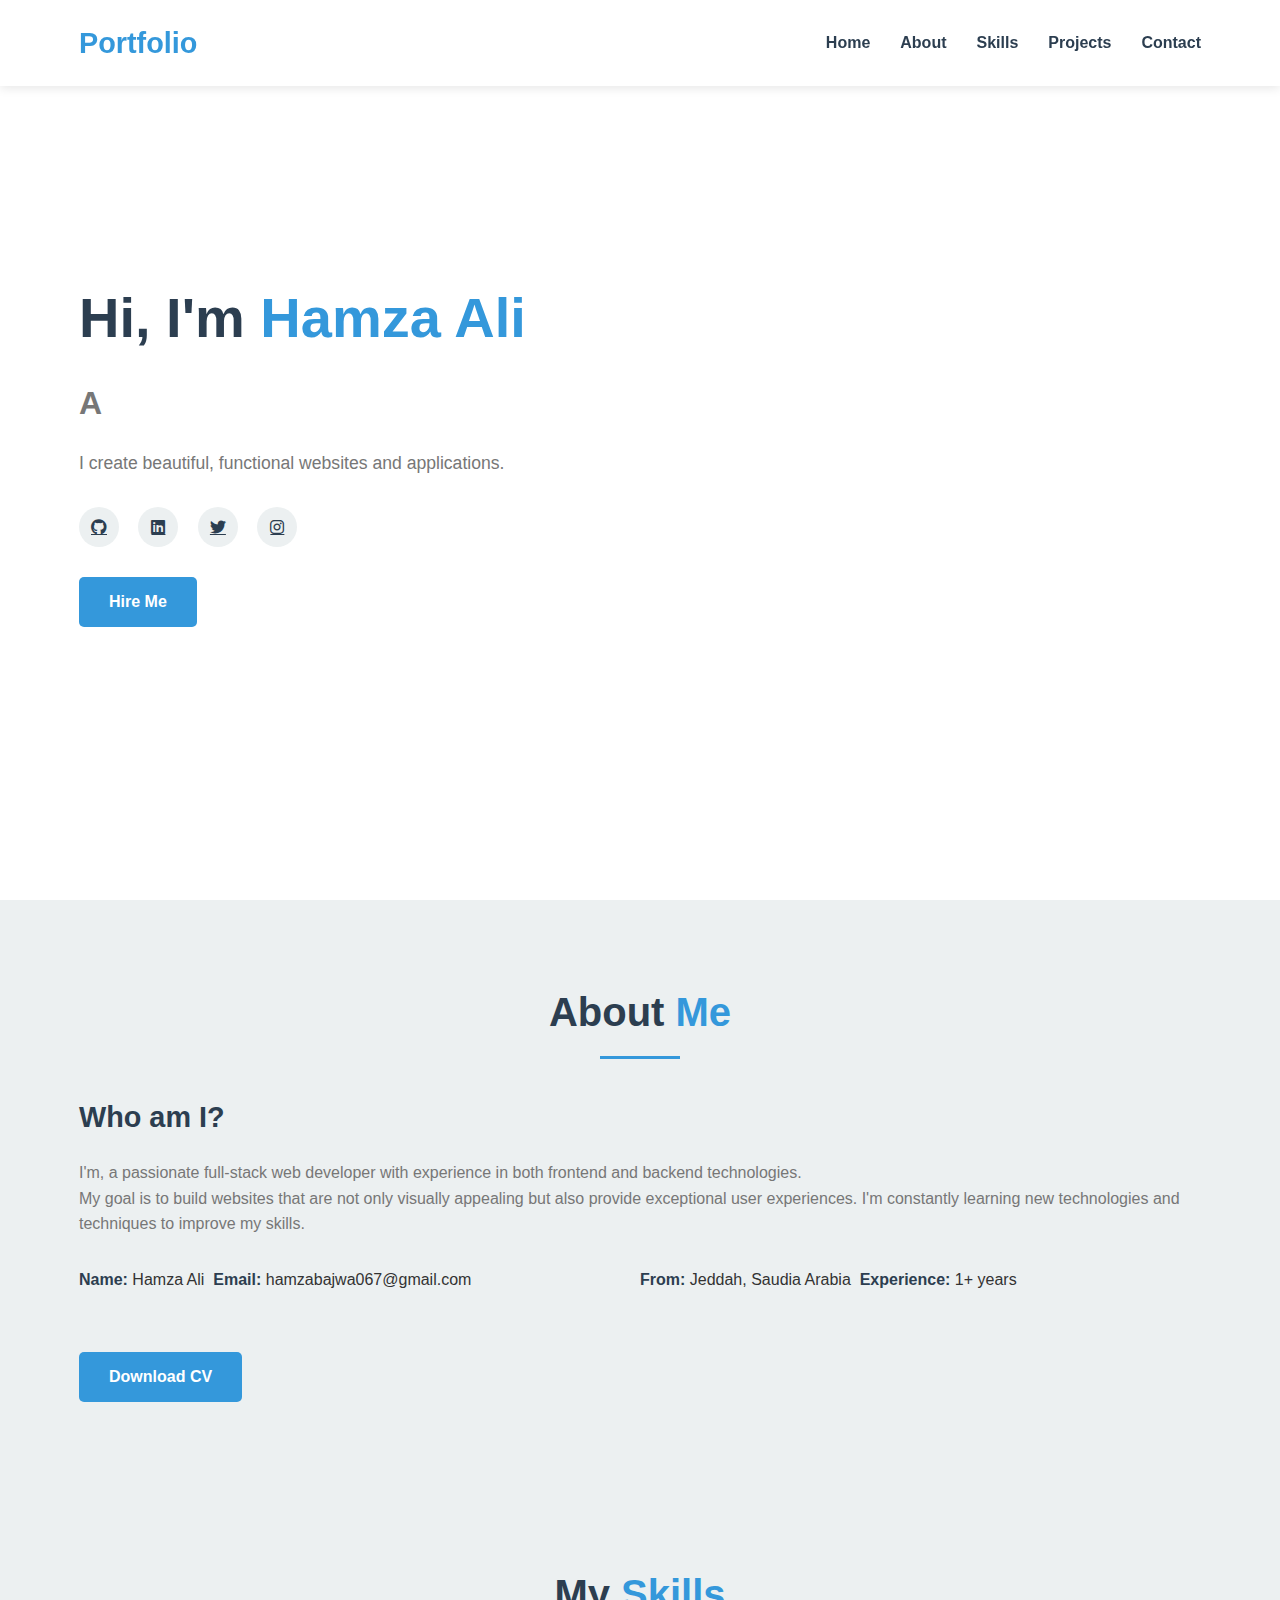
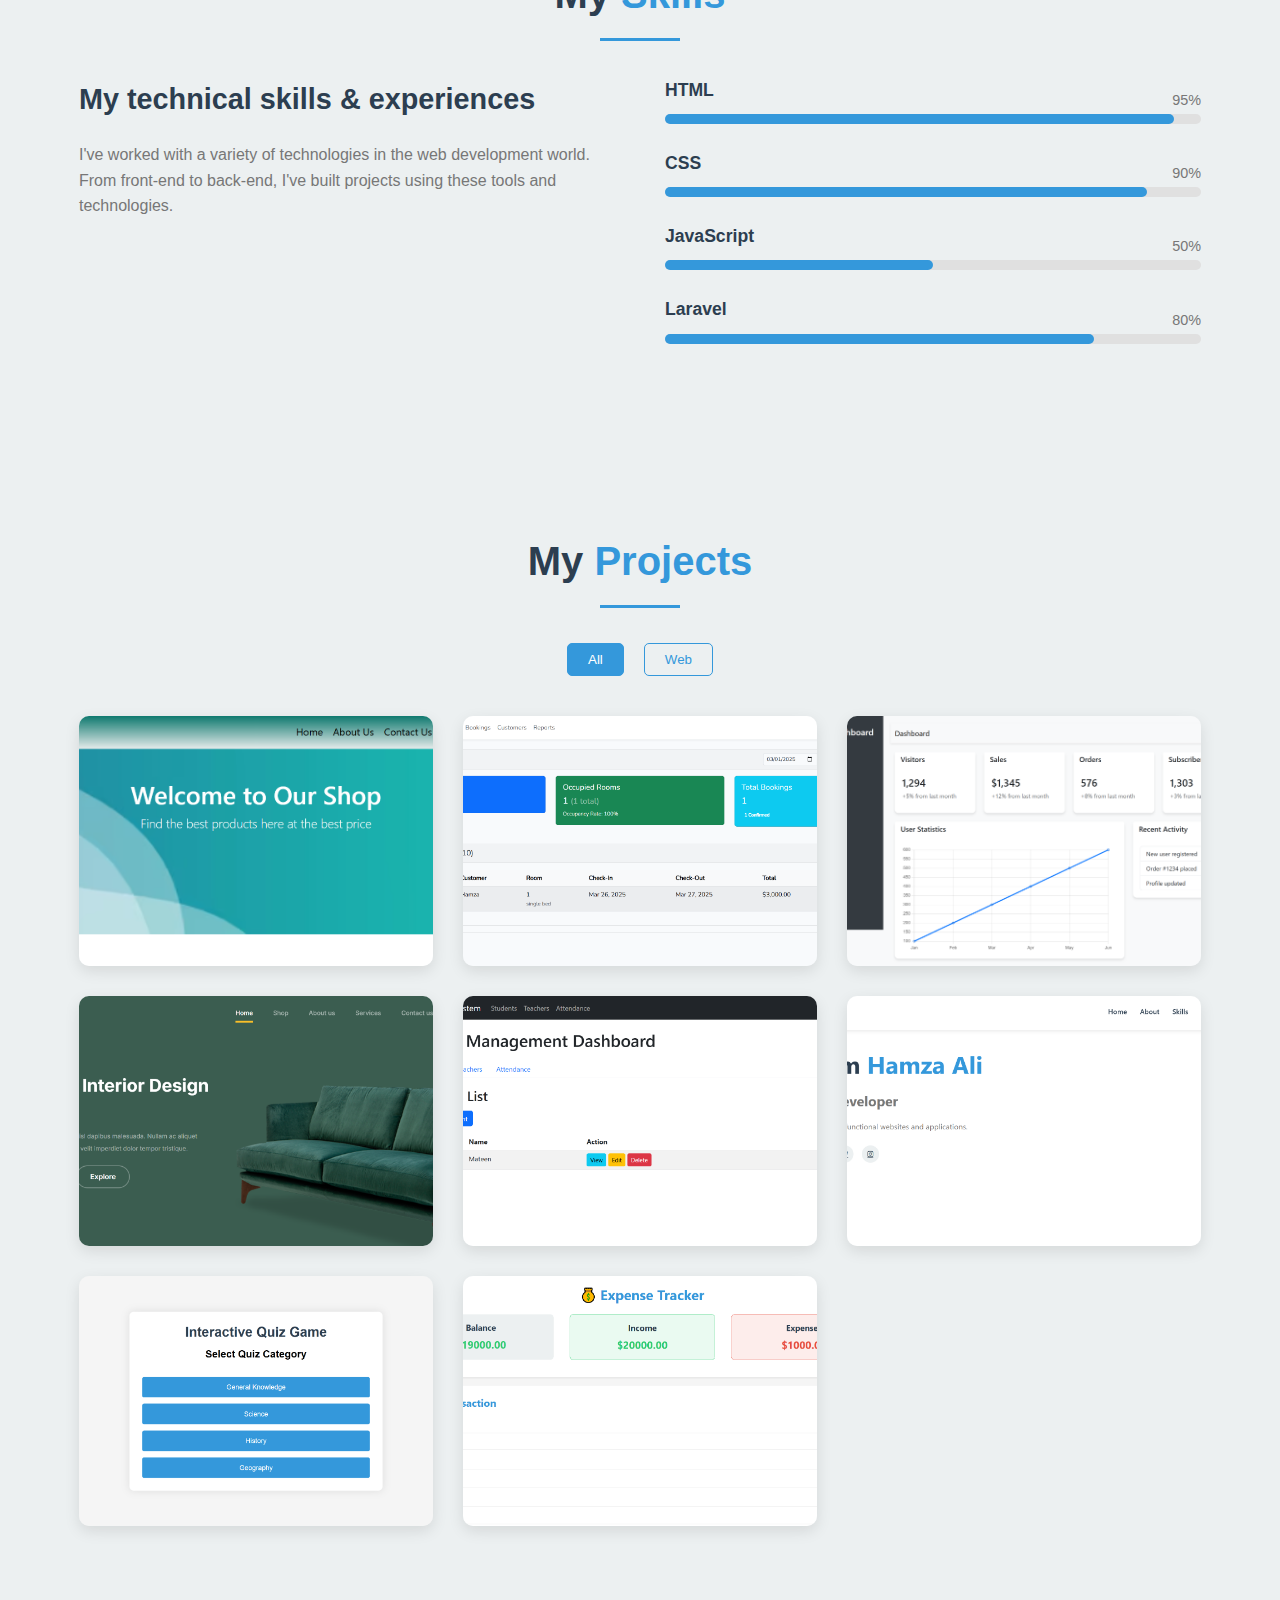
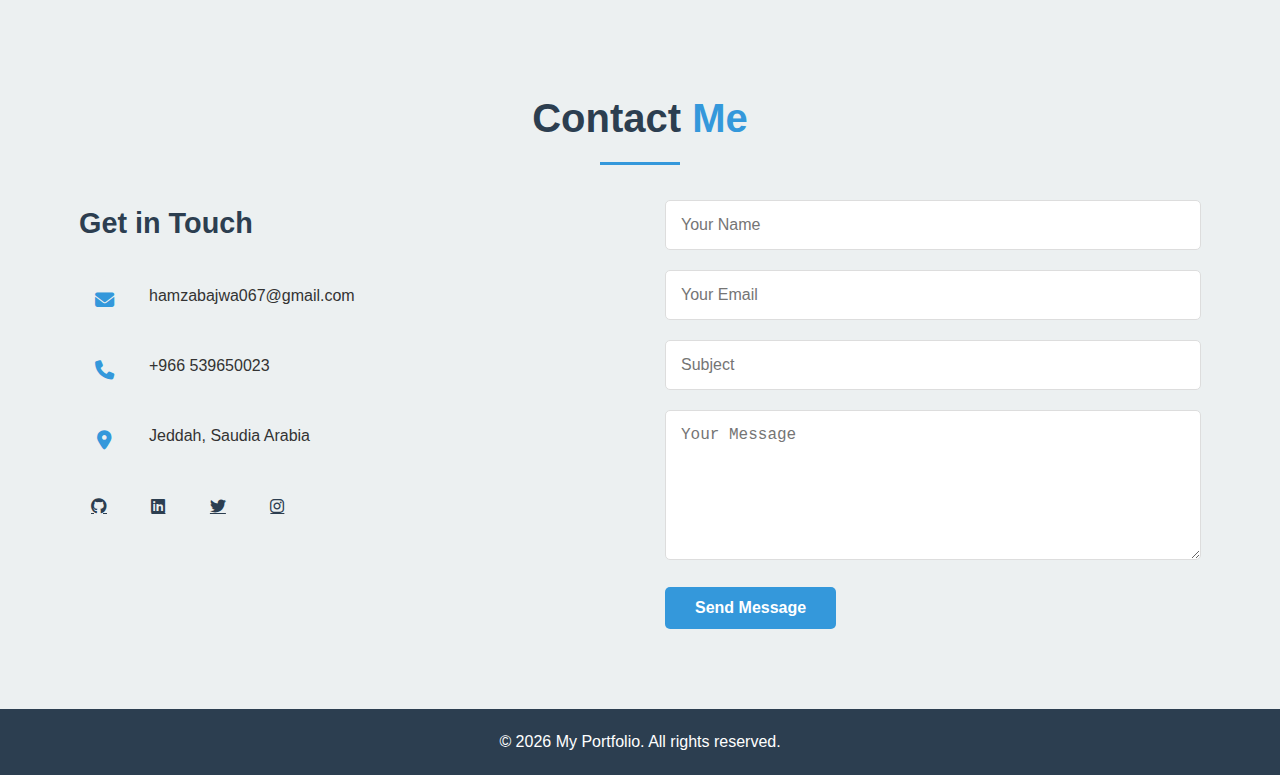
==== index.html @ ef05cae5 "First commit" ====
<!DOCTYPE html>
<html lang="en">
  <head>
    <meta charset="UTF-8" />
    <meta name="viewport" content="width=device-width, initial-scale=1.0" />
    <title>My Portfolio</title>
    <link
      rel="stylesheet"
      href="https://cdnjs.cloudflare.com/ajax/libs/font-awesome/6.4.0/css/all.min.css"
    />
    <link rel="stylesheet" href="styles.css" />
  </head>
  <body>
    <!-- Header/Navigation -->
    <header>
      <div class="container">
        <div class="logo">Portfolio</div>
        <nav>
          <ul>
            <li><a href="index.html" class="active">Home</a></li>
            <li><a href="about.html">About</a></li>
            <li><a href="skills.html">Skills</a></li>
            <li><a href="projects.html">Projects</a></li>
            <li><a href="contact.html">Contact</a></li>
          </ul>
          <div class="menu-toggle">
            <i class="fas fa-bars"></i>
          </div>
        </nav>
      </div>
    </header>

    <!-- Home Section -->
    <section id="home" class="home-section">
      <div class="container">
        <div class="home-content">
          <h1>Hi, I'm <span class="name">Hamza Ali</span></h1>
          <h2>A <span class="typing"></span></h2>
          <p>I create beautiful, functional websites and applications.</p>
          <div class="social-icons">
            <a href="https://github.com/hamza-ali147"
              ><i class="fab fa-github"></i
            ></a>
            <a
              href="https://www.linkedin.com/in/hamza-ali-7b3377307?utm_source=share&utm_campaign=share_via&utm_content=profile&utm_medium=android_app"
              ><i class="fab fa-linkedin"></i
            ></a>
            <a href="https://x.com/hamzabajwa067?s=08"
              ><i class="fab fa-twitter"></i
            ></a>
            <a
              href="https://www.instagram.com/hamxaalibajwa?igsh=dXJwMDF0Z2o4OTBs"
              ><i class="fab fa-instagram"></i
            ></a>
          </div>
          <a href="#contact" class="btn">Hire Me</a>
        </div>
        <!-- <div class="home-image">
          <img src="images/hamza ali.jpg" alt="Profile Image" />
        </div> -->
        <!-- <div class="home-image">
            <img src="images/hamza ali 2.jpg" alt="Hamza Ali - Web Developer" class="profile-img" />
          </div> -->
      </div>
    </section>

    <!-- About Section -->
    <section id="about" class="about-section">
      <div class="container">
        <h2 class="section-title">About <span>Me</span></h2>
        <div class="about-content">
          <!-- <div class="about-image">
            <img src="https://via.placeholder.com/300x300" alt="About Image" />
          </div> -->
          <div class="about-text">
            <h3>Who am I?</h3>
            <p>
              I'm, a passionate full-stack web developer with
              experience in both frontend and backend technologies.
           <br>
              My goal is to build websites that are not only visually appealing
              but also provide exceptional user experiences. I'm constantly
              learning new technologies and techniques to improve my skills.
            </p>
            <div class="about-info">
              <div class="info-item">
                <p><span>Name:</span> Hamza Ali</p>&nbsp;&nbsp;
                <p><span>Email:</span> hamzabajwa067@gmail.com</p>&nbsp;&nbsp;
              </div>
              <div class="info-item">
                <p><span>From:</span> Jeddah, Saudia Arabia</p>&nbsp;&nbsp;
                <p><span>Experience:</span> 1+ years</p>
              </div>
            </div>
            <a href="#" class="btn btn-download-cv">Download CV</a>
          </div>
        </div>
      </div>
    </section>

    <!-- Skills Section -->
    <section id="skills" class="skills-section">
      <div class="container">
        <h2 class="section-title">My <span>Skills</span></h2>
        <div class="skills-content">
          <div class="skills-text">
            <h3>My technical skills & experiences</h3>
            <p>
              I've worked with a variety of technologies in the web development
              world. From front-end to back-end, I've built projects using these
              tools and technologies.
            </p>
          </div>
          <div class="skills-bars">
            <div class="skill-item">
              <h4>HTML</h4>
              <div class="progress-bar">
                <div class="progress" style="width: 95%"></div>
                <span>95%</span>
              </div>
            </div>
            <div class="skill-item">
              <h4>CSS</h4>
              <div class="progress-bar">
                <div class="progress" style="width: 90%"></div>
                <span>90%</span>
              </div>
            </div>
            <div class="skill-item">
              <h4>JavaScript</h4>
              <div class="progress-bar">
                <div class="progress" style="width: 50%"></div>
                <span>50%</span>
              </div>
            </div>
            <div class="skill-item">
              <h4>Laravel</h4>
              <div class="progress-bar">
                <div class="progress" style="width: 80%"></div>
                <span>80%</span>
              </div>
            </div>
            <!-- <div class="skill-item">
                        <h4>Node.js</h4>
                        <div class="progress-bar">
                            <div class="progress" style="width: 75%"></div>
                            <span>75%</span>
                        </div>
                    </div> -->
          </div>
        </div>
      </div>
    </section>

    <!-- Projects Section -->
    <section id="projects" class="projects-section">
      <div class="container">
        <h2 class="section-title">My <span>Projects</span></h2>
        <div class="projects-filter">
          <button class="filter-btn active" data-filter="all">All</button>
          <button class="filter-btn" data-filter="web">Web</button>
          <!-- <button class="filter-btn" data-filter="app">App</button> -->
          <!-- <button class="filter-btn" data-filter="design">Design</button> -->
        </div>
        <div class="projects-grid">
          <div class="project-item" data-category="web">
            <img src="images/Screenshot 2025-03-28 000155.png" alt="Project 1" />
            <div class="project-overlay">
              <h3>ElectricShop E-commerce</h3>
              <!-- <p>Full-featured online store with payment integration</p> -->
              <a href="https://github.com/hamza-ali147/electric-shop.git" class="project-link"><i class="fas fa-link"></i></a>
            </div>
          </div>
          <div class="project-item" data-category="app">
            <img
              src="images/screencapture-127-0-0-1-8001-reports-2025-03-27-23_24_24.png"
              alt="Project 2"
            />
            <div class="project-overlay">
              <h3>Hotel Management</h3>
              <!-- <p>Productivity app with cloud sync</p> -->
              <a
                href="https://github.com/hamza-ali147/hotel.git"
                class="project-link"
                ><i class="fas fa-link"></i
              ></a>
            </div>
          </div>
          <div class="project-item" data-category="web">
            <img src="images/screencapture-127-0-0-1-8001-dashboard-2025-03-27-23_48_42.png" alt="Project 3" />
            <div class="project-overlay">
              <h3>Single Admin</h3>
              <!-- <p>Custom portfolio for a photographer</p> -->
              <a href="https://github.com/hamza-ali147/singleadmin.git" class="project-link"><i class="fas fa-link"></i></a>
            </div>
          </div>
          <div class="project-item" data-category="design">
            <img src="images/Screenshot 2025-03-27 235429.png" alt="Project 4" />
            <div class="project-overlay">
              <h3> E-commerce</h3>
              <!-- <p>Full-featured online store with payment integration</p> -->
              <a href="https://github.com/hamza-ali147/ecomerce.git" class="project-link"><i class="fas fa-link"></i></a>
            </div>
          </div>
          <div class="project-item" data-category="app">
            <img src="images/screencapture-127-0-0-1-8001-2025-03-27-23_57_12.png" alt="Project 5" />
            <div class="project-overlay">
              <h3>School Management</h3>
              <!-- <p>Real-time weather forecasts</p> -->
              <a href="https://github.com/hamza-ali147/school_managment.git" class="project-link"><i class="fas fa-link"></i></a>
            </div>
          </div>
          <div class="project-item" data-category="web">
            <img src="images/Screenshot 2025-03-29 020111.png" alt="Project 6" />
            <div class="project-overlay">
              <h3>Personal Portfolio</h3>
              <!-- <p>CMS for content creators</p> -->
              <a href="#" class="project-link"><i class="fas fa-link"></i></a>
            </div>
          </div>
          <div class="project-item" data-category="web">
            <img src="images/screencapture-127-0-0-1-5500-index-html-2025-03-29-01_55_25.png" alt="Project 6" />
            <div class="project-overlay">
              <h3>Quiz</h3>
              <!-- <p>CMS for content creators</p> -->
              <a href="https://github.com/hamza-ali147/quiz.git" class="project-link"><i class="fas fa-link"></i></a>
            </div>
          </div>
          <div class="project-item" data-category="web">
            <img src="images/Screenshot 2025-03-29 015739.png" alt="Project 6" />
            <div class="project-overlay">
              <h3>Expense Tracker</h3>
              <!-- <p>CMS for content creators</p> -->
              <a href="https://github.com/hamza-ali147/expense.git" class="project-link"><i class="fas fa-link"></i></a>
            </div>
          </div>
        </div>
      </div>
    </section>

    <!-- Contact Section -->
    <section id="contact" class="contact-section">
      <div class="container">
        <h2 class="section-title">Contact <span>Me</span></h2>
        <div class="contact-content">
          <div class="contact-info">
            <h3>Get in Touch</h3>
            <div class="info-item">
              <i class="fas fa-envelope"></i>
              <p>hamzabajwa067@gmail.com</p>
            </div>
            <div class="info-item">
              <i class="fas fa-phone"></i>
              <p>+966 539650023</p>
            </div>
            <div class="info-item">
              <i class="fas fa-map-marker-alt"></i>
              <p>Jeddah, Saudia Arabia</p>
            </div>
            <div class="social-icons">
              <a href="https://github.com/hamza-ali147"
                ><i class="fab fa-github"></i
              ></a>
              <a
                href="https://www.linkedin.com/in/hamza-ali-7b3377307?utm_source=share&utm_campaign=share_via&utm_content=profile&utm_medium=android_app"
                ><i class="fab fa-linkedin"></i
              ></a>
              <a href="https://x.com/hamzabajwa067?s=08"
                ><i class="fab fa-twitter"></i
              ></a>
              <a
                href="https://www.instagram.com/hamxaalibajwa?igsh=dXJwMDF0Z2o4OTBs"
                ><i class="fab fa-instagram"></i
              ></a>
            </div>
          </div>
          <form class="contact-form" id="contactForm">
            <div class="form-group">
              <input type="text" id="name" placeholder="Your Name" required />
            </div>
            <div class="form-group">
              <input
                type="email"
                id="email"
                placeholder="Your Email"
                required
              />
            </div>
            <div class="form-group">
              <input type="text" id="subject" placeholder="Subject" />
            </div>
            <div class="form-group">
              <textarea
                id="message"
                rows="5"
                placeholder="Your Message"
                required
              ></textarea>
            </div>
            <button type="submit" class="btn">Send Message</button>
          </form>
        </div>
      </div>
    </section>

    <!-- Footer -->
    <footer>
      <div class="container">
        <p>&copy; <span id="year"></span> My Portfolio. All rights reserved.</p>
      </div>
    </footer>

    <script src="script.js"></script>
  </body>
</html>
---- styles.css ----
/* Global Styles */
:root {
    --primary-color: #3498db;
    --secondary-color: #2c3e50;
    --light-color: #ecf0f1;
    --dark-color: #2c3e50;
    --accent-color: #e74c3c;
    --text-color: #333;
    --text-light: #777;
    --white: #fff;
    --black: #000;
    --transition: all 0.3s ease;
}

* {
    margin: 0;
    padding: 0;
    box-sizing: border-box;
}

body {
    font-family: 'Segoe UI', Tahoma, Geneva, Verdana, sans-serif;
    line-height: 1.6;
    color: var(--text-color);
    background-color: var(--light-color);
    overflow-x: hidden;
}

.container {
    width: 90%;
    max-width: 1200px;
    margin: 0 auto;
    padding: 0 15px;
}

section {
    padding: 80px 0;
}

.section-title {
    font-size: 2.5rem;
    margin-bottom: 50px;
    text-align: center;
    position: relative;
    color: var(--dark-color);
}

.section-title span {
    color: var(--primary-color);
}

.section-title::after {
    content: '';
    position: absolute;
    bottom: -15px;
    left: 50%;
    transform: translateX(-50%);
    width: 80px;
    height: 3px;
    background-color: var(--primary-color);
}

.btn {
    display: inline-block;
    padding: 12px 30px;
    background-color: var(--primary-color);
    color: var(--white);
    border: none;
    border-radius: 5px;
    font-size: 1rem;
    font-weight: 600;
    text-decoration: none;
    cursor: pointer;
    transition: var(--transition);
}

.btn:hover {
    background-color: var(--secondary-color);
    transform: translateY(-3px);
}

/* Header Styles */
header {
    position: fixed;
    top: 0;
    left: 0;
    width: 100%;
    z-index: 1000;
    background-color: var(--white);
    box-shadow: 0 2px 10px rgba(0, 0, 0, 0.1);
    transition: var(--transition);
}

header .container {
    display: flex;
    justify-content: space-between;
    align-items: center;
    padding: 20px 15px;
}

.logo {
    font-size: 1.8rem;
    font-weight: 700;
    color: var(--primary-color);
}

nav ul {
    display: flex;
    list-style: none;
}

nav ul li {
    margin-left: 30px;
}

nav ul li a {
    text-decoration: none;
    color: var(--dark-color);
    font-size: 1rem;
    font-weight: 600;
    transition: var(--transition);
    position: relative;
}

nav ul li a:hover,
nav ul li a.active {
    color: var(--primary-color);
}

nav ul li a::after {
    content: '';
    position: absolute;
    bottom: -5px;
    left: 0;
    width: 0;
    height: 2px;
    background-color: var(--primary-color);
    transition: var(--transition);
}

nav ul li a:hover::after,
nav ul li a.active::after {
    width: 100%;
}

.menu-toggle {
    display: none;
    cursor: pointer;
    font-size: 1.5rem;
    color: var(--dark-color);
}

/* Home Section */
.home-section {
    min-height: 100vh;
    display: flex;
    align-items: center;
    background-color: var(--white);
    padding-top: 80px;
}

.home-content {
    flex: 1;
    padding-right: 30px;
}

.home-content h1 {
    font-size: 3.5rem;
    margin-bottom: 15px;
    color: var(--dark-color);
}

.home-content h1 .name {
    color: var(--primary-color);
}

.home-content h2 {
    font-size: 2rem;
    margin-bottom: 20px;
    color: var(--text-light);
}

.home-content p {
    font-size: 1.1rem;
    margin-bottom: 30px;
    color: var(--text-light);
    max-width: 600px;
}

.social-icons {
    margin-bottom: 30px;
}

.social-icons a {
    display: inline-flex;
    justify-content: center;
    align-items: center;
    width: 40px;
    height: 40px;
    background-color: var(--light-color);
    color: var(--dark-color);
    border-radius: 50%;
    margin-right: 15px;
    transition: var(--transition);
}

.social-icons a:hover {
    background-color: var(--primary-color);
    color: var(--white);
    transform: translateY(-5px);
}

.home-image {
    flex: 1;
    text-align: center;
}

.home-image img {
    max-width: 100%;
    height: auto;
    border-radius: 10px;
    box-shadow: 0 10px 30px rgba(0, 0, 0, 0.1);
}

/* About Section */
.about-content {
    display: flex;
    align-items: center;
    gap: 50px;
}

.about-image {
    flex: 1;
}

.about-image img {
    max-width: 100%;
    height: auto;
    border-radius: 10px;
    box-shadow: 0 10px 30px rgba(0, 0, 0, 0.1);
}

.about-text {
    flex: 1;
}

.about-text h3 {
    font-size: 1.8rem;
    margin-bottom: 20px;
    color: var(--dark-color);
}

.about-text p {
    margin-bottom: 20px;
    color: var(--text-light);
}

.about-info {
    display: flex;
    margin: 30px 0;
}

.info-item {
    flex: 1;
}

.info-item p {
    margin-bottom: 10px;
    color: var(--text-color);
}

.info-item p span {
    font-weight: 600;
    color: var(--dark-color);
}

/* Skills Section */
.skills-content {
    display: flex;
    gap: 50px;
}

.skills-text {
    flex: 1;
}

.skills-text h3 {
    font-size: 1.8rem;
    margin-bottom: 20px;
    color: var(--dark-color);
}

.skills-text p {
    margin-bottom: 30px;
    color: var(--text-light);
}

.skills-bars {
    flex: 1;
}

.skill-item {
    margin-bottom: 25px;
}

.skill-item h4 {
    font-size: 1.1rem;
    margin-bottom: 10px;
    color: var(--dark-color);
}

.progress-bar {
    width: 100%;
    height: 10px;
    background-color: #e0e0e0;
    border-radius: 5px;
    position: relative;
}

.progress {
    height: 100%;
    border-radius: 5px;
    background-color: var(--primary-color);
    position: relative;
    transition: width 1.5s ease;
}

.progress-bar span {
    position: absolute;
    right: 0;
    top: -25px;
    font-size: 0.9rem;
    color: var(--text-light);
}

/* Projects Section */
.projects-filter {
    display: flex;
    justify-content: center;
    margin-bottom: 40px;
}

.filter-btn {
    padding: 8px 20px;
    margin: 0 10px;
    background-color: transparent;
    border: 1px solid var(--primary-color);
    color: var(--primary-color);
    border-radius: 5px;
    cursor: pointer;
    transition: var(--transition);
}

.filter-btn.active,
.filter-btn:hover {
    background-color: var(--primary-color);
    color: var(--white);
}

.projects-grid {
    display: grid;
    grid-template-columns: repeat(auto-fill, minmax(350px, 1fr));
    gap: 30px;
}

.project-item {
    position: relative;
    border-radius: 10px;
    overflow: hidden;
    box-shadow: 0 5px 15px rgba(0, 0, 0, 0.1);
    transition: var(--transition);
}

.project-item img {
    width: 100%;
    height: 250px;
    object-fit: cover;
    display: block;
    transition: var(--transition);
}

.project-overlay {
    position: absolute;
    top: 0;
    left: 0;
    width: 100%;
    height: 100%;
    background-color: rgba(52, 152, 219, 0.9);
    display: flex;
    flex-direction: column;
    justify-content: center;
    align-items: center;
    opacity: 0;
    transition: var(--transition);
    padding: 20px;
    text-align: center;
    color: var(--white);
}

.project-overlay h3 {
    font-size: 1.5rem;
    margin-bottom: 10px;
    transform: translateY(-20px);
    transition: var(--transition);
}

.project-overlay p {
    margin-bottom: 20px;
    transform: translateY(20px);
    transition: var(--transition);
}

.project-link {
    display: flex;
    justify-content: center;
    align-items: center;
    width: 50px;
    height: 50px;
    background-color: var(--white);
    color: var(--primary-color);
    border-radius: 50%;
    font-size: 1.2rem;
    transition: var(--transition);
}

.project-link:hover {
    background-color: var(--dark-color);
    color: var(--white);
}

.project-item:hover .project-overlay {
    opacity: 1;
}

.project-item:hover .project-overlay h3,
.project-item:hover .project-overlay p {
    transform: translateY(0);
}

.project-item:hover img {
    transform: scale(1.1);
}

/* Contact Section */
.contact-content {
    display: flex;
    gap: 50px;
}

.contact-info {
    flex: 1;
}

.contact-info h3 {
    font-size: 1.8rem;
    margin-bottom: 30px;
    color: var(--dark-color);
}

.info-item {
    display: flex;
    align-items: center;
    margin-bottom: 20px;
}

.info-item i {
    width: 50px;
    height: 50px;
    background-color: var(--light-color);
    color: var(--primary-color);
    border-radius: 50%;
    display: flex;
    justify-content: center;
    align-items: center;
    font-size: 1.2rem;
    margin-right: 20px;
}

.contact-form {
    flex: 1;
}

.form-group {
    margin-bottom: 20px;
}

.form-group input,
.form-group textarea {
    width: 100%;
    padding: 15px;
    border: 1px solid #ddd;
    border-radius: 5px;
    font-size: 1rem;
    transition: var(--transition);
}

.form-group input:focus,
.form-group textarea:focus {
    border-color: var(--primary-color);
    outline: none;
}

.form-group textarea {
    resize: vertical;
    min-height: 150px;
}

/* Footer */
footer {
    background-color: var(--dark-color);
    color: var(--white);
    text-align: center;
    padding: 20px 0;
}

/* Responsive Styles */
@media (max-width: 992px) {
    .home-content,
    .about-content,
    .skills-content,
    .contact-content {
        flex-direction: column;
    }

    .home-content {
        padding-right: 0;
        margin-bottom: 50px;
        text-align: center;
    }

    .home-content p {
        max-width: 100%;
    }

    .social-icons {
        justify-content: center;
    }

    .about-image,
    .about-text,
    .skills-text,
    .skills-bars,
    .contact-info,
    .contact-form {
        width: 100%;
    }

    .about-image {
        margin-bottom: 30px;
    }

    .info-item {
        justify-content: center;
    }
}

@media (max-width: 768px) {
    .menu-toggle {
        display: block;
    }

    nav ul {
        position: fixed;
        top: 80px;
        left: -100%;
        width: 100%;
        height: calc(100vh - 80px);
        background-color: var(--white);
        flex-direction: column;
        align-items: center;
        padding-top: 30px;
        transition: var(--transition);
    }

    nav ul.active {
        left: 0;
    }

    nav ul li {
        margin: 15px 0;
    }

    .section-title {
        font-size: 2rem;
    }

    .home-content h1 {
        font-size: 2.5rem;
    }

    .home-content h2 {
        font-size: 1.5rem;
    }

    .projects-grid {
        grid-template-columns: repeat(auto-fill, minmax(250px, 1fr));
    }
}

@media (max-width: 576px) {
    .home-content h1 {
        font-size: 2rem;
    }

    .projects-filter {
        flex-wrap: wrap;
    }

    .filter-btn {
        margin: 5px;
    }

    .info-item {
        flex-direction: column;
        text-align: center;
    }

    .info-item i {
        margin-right: 0;
        margin-bottom: 10px;
    }
}
/* Timeline Styles (About Page) */
.timeline {
    position: relative;
    padding-left: 30px;
    margin-top: 20px;
}

.timeline::before {
    content: '';
    position: absolute;
    left: 7px;
    top: 0;
    height: 100%;
    width: 2px;
    background-color: var(--primary-color);
}

.timeline-item {
    position: relative;
    margin-bottom: 30px;
    padding-bottom: 20px;
    border-bottom: 1px dashed #ddd;
}

.timeline-item:last-child {
    margin-bottom: 0;
    border-bottom: none;
}

.timeline-item::before {
    content: '';
    position: absolute;
    left: -30px;
    top: 5px;
    width: 12px;
    height: 12px;
    border-radius: 50%;
    background-color: var(--primary-color);
}

.timeline-item h4 {
    margin-bottom: 5px;
    color: var(--dark-color);
}

.timeline-item p {
    margin-bottom: 5px;
    color: var(--text-light);
}

.timeline-item span {
    display: inline-block;
    background-color: var(--light-color);
    padding: 3px 10px;
    border-radius: 20px;
    font-size: 0.8rem;
    color: var(--primary-color);
}

.timeline-item ul {
    margin-top: 10px;
    padding-left: 20px;
}

.timeline-item ul li {
    margin-bottom: 5px;
    color: var(--text-light);
}

.education-experience {
    display: flex;
    gap: 30px;
    margin-top: 50px;
}

.education, .experience {
    flex: 1;
}

/* Skills Categories (Skills Page) */
.skills-categories {
    display: flex;
    gap: 30px;
    margin-top: 50px;
}

.category {
    flex: 1;
    background-color: var(--white);
    padding: 20px;
    border-radius: 10px;
    box-shadow: 0 5px 15px rgba(0, 0, 0, 0.05);
}

.category h3 {
    margin-bottom: 15px;
    color: var(--primary-color);
    position: relative;
    padding-bottom: 10px;
}

.category h3::after {
    content: '';
    position: absolute;
    bottom: 0;
    left: 0;
    width: 40px;
    height: 2px;
    background-color: var(--primary-color);
}

.category ul {
    list-style-type: none;
}

.category ul li {
    margin-bottom: 8px;
    padding-left: 20px;
    position: relative;
}

.category ul li::before {
    content: '\f00c';
    font-family: 'Font Awesome 6 Free';
    font-weight: 900;
    position: absolute;
    left: 0;
    color: var(--primary-color);
}

/* Project Details (Projects Page) */
.project-details {
    margin-top: 50px;
    background-color: var(--white);
    padding: 30px;
    border-radius: 10px;
    box-shadow: 0 5px 15px rgba(0, 0, 0, 0.05);
}

.project-details h3 {
    margin-bottom: 20px;
    color: var(--primary-color);
    position: relative;
    padding-bottom: 10px;
}

.project-details h3::after {
    content: '';
    position: absolute;
    bottom: 0;
    left: 0;
    width: 40px;
    height: 2px;
    background-color: var(--primary-color);
}

.highlight {
    margin-bottom: 30px;
}

.highlight h4 {
    margin-bottom: 10px;
    color: var(--dark-color);
}

.highlight p {
    color: var(--text-light);
}

/* Contact Map (Contact Page) */
.contact-map {
    margin-top: 50px;
    border-radius: 10px;
    overflow: hidden;
    box-shadow: 0 5px 15px rgba(0, 0, 0, 0.1);
}

/* Responsive Styles */
@media (max-width: 768px) {
    .education-experience,
    .skills-categories {
        flex-direction: column;
    }
    
    .category {
        margin-bottom: 30px;
    }
}
.profile-img {
    width: 250px;
    height: 250px;
    border-radius: 50%;
    object-fit: cover;
    border: 5px solid #3498db; /* Your primary color */
    box-shadow: 0 5px 15px rgba(0, 0, 0, 0.1);
    transition: all 0.3s ease;
  }
  
  .profile-img:hover {
    transform: scale(1.05); /* Slight zoom on hover */
    box-shadow: 0 8px 25px rgba(0, 0, 0, 0.15);
  }
  
  /* Responsive adjustments */
  @media (max-width: 992px) {
    .home-image, .about-image {
      text-align: center;
      margin-top: 30px;
    }
  }
  
  @media (max-width: 768px) {
    .profile-img {
      width: 200px;
      height: 200px;
    }
  }
  
  @media (max-width: 576px) {
    .profile-img {
      width: 150px;
      height: 150px;
      border-width: 3px;
    }
  }
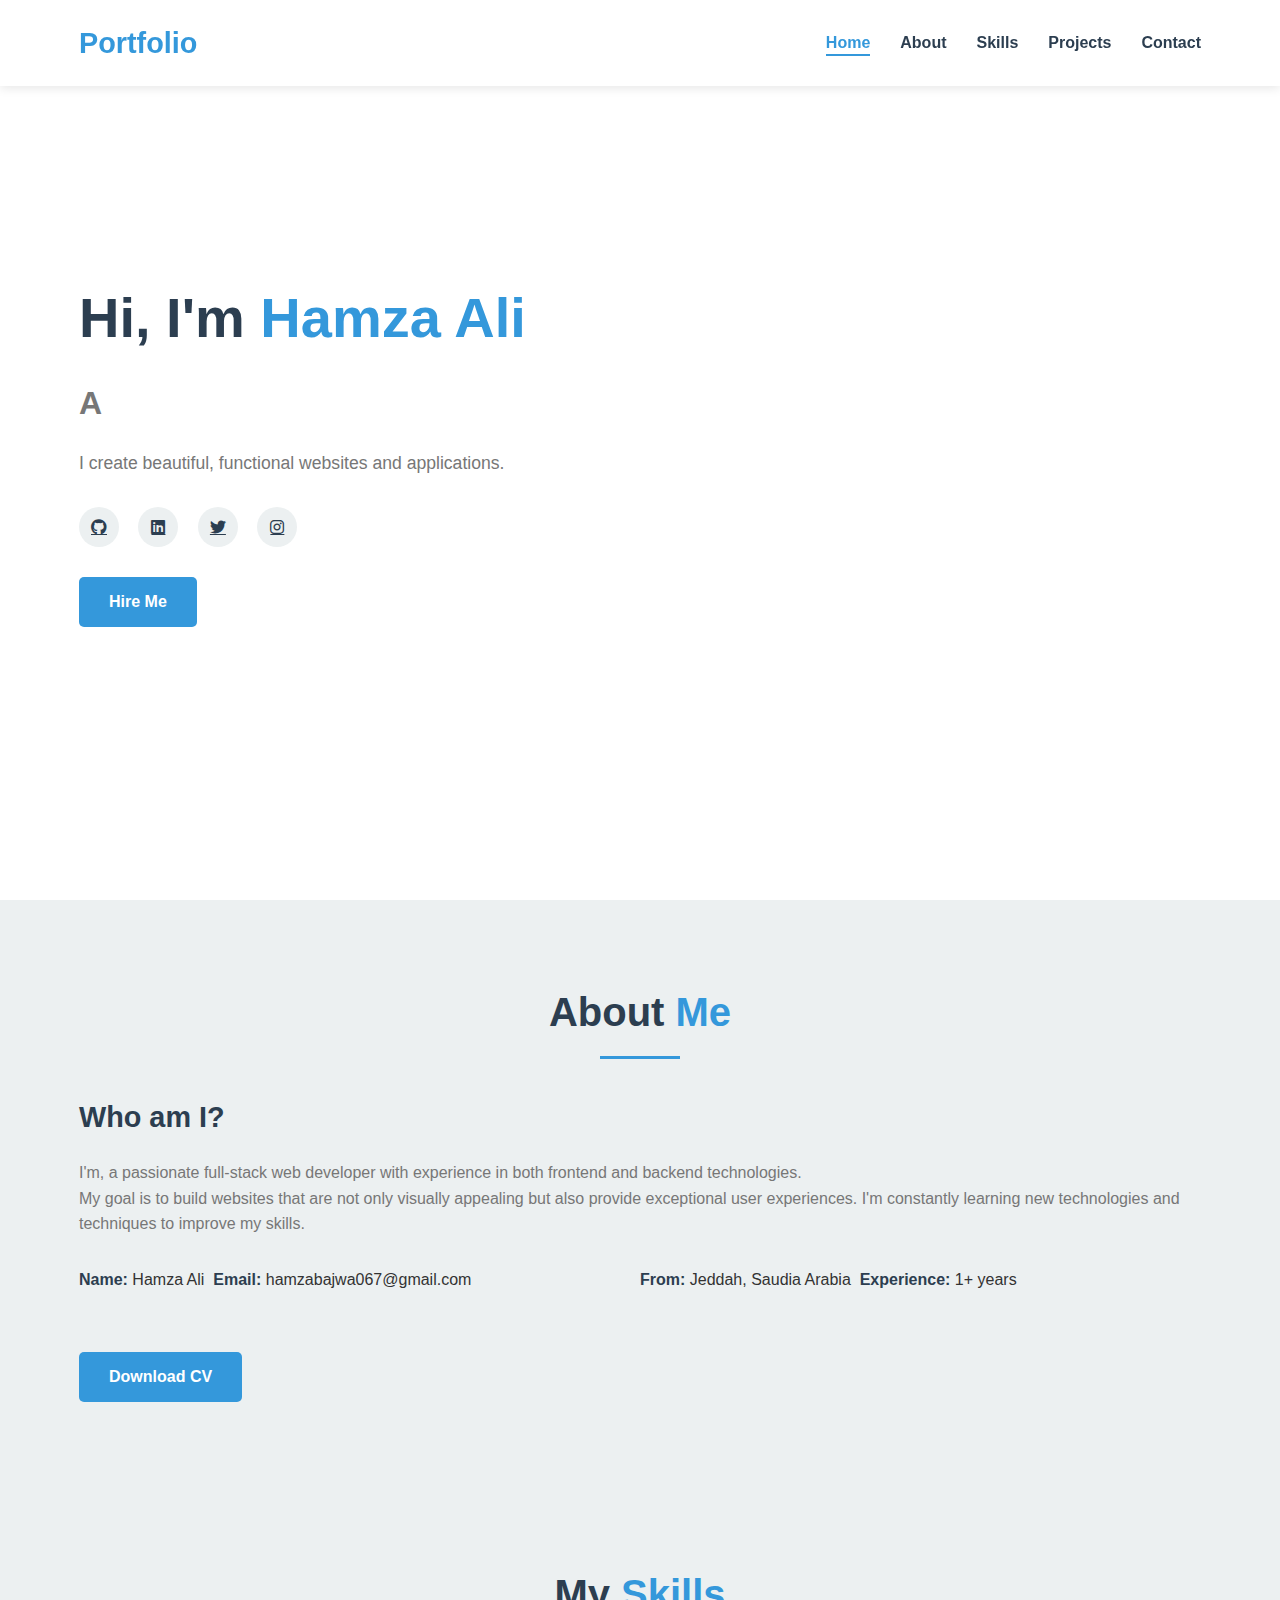
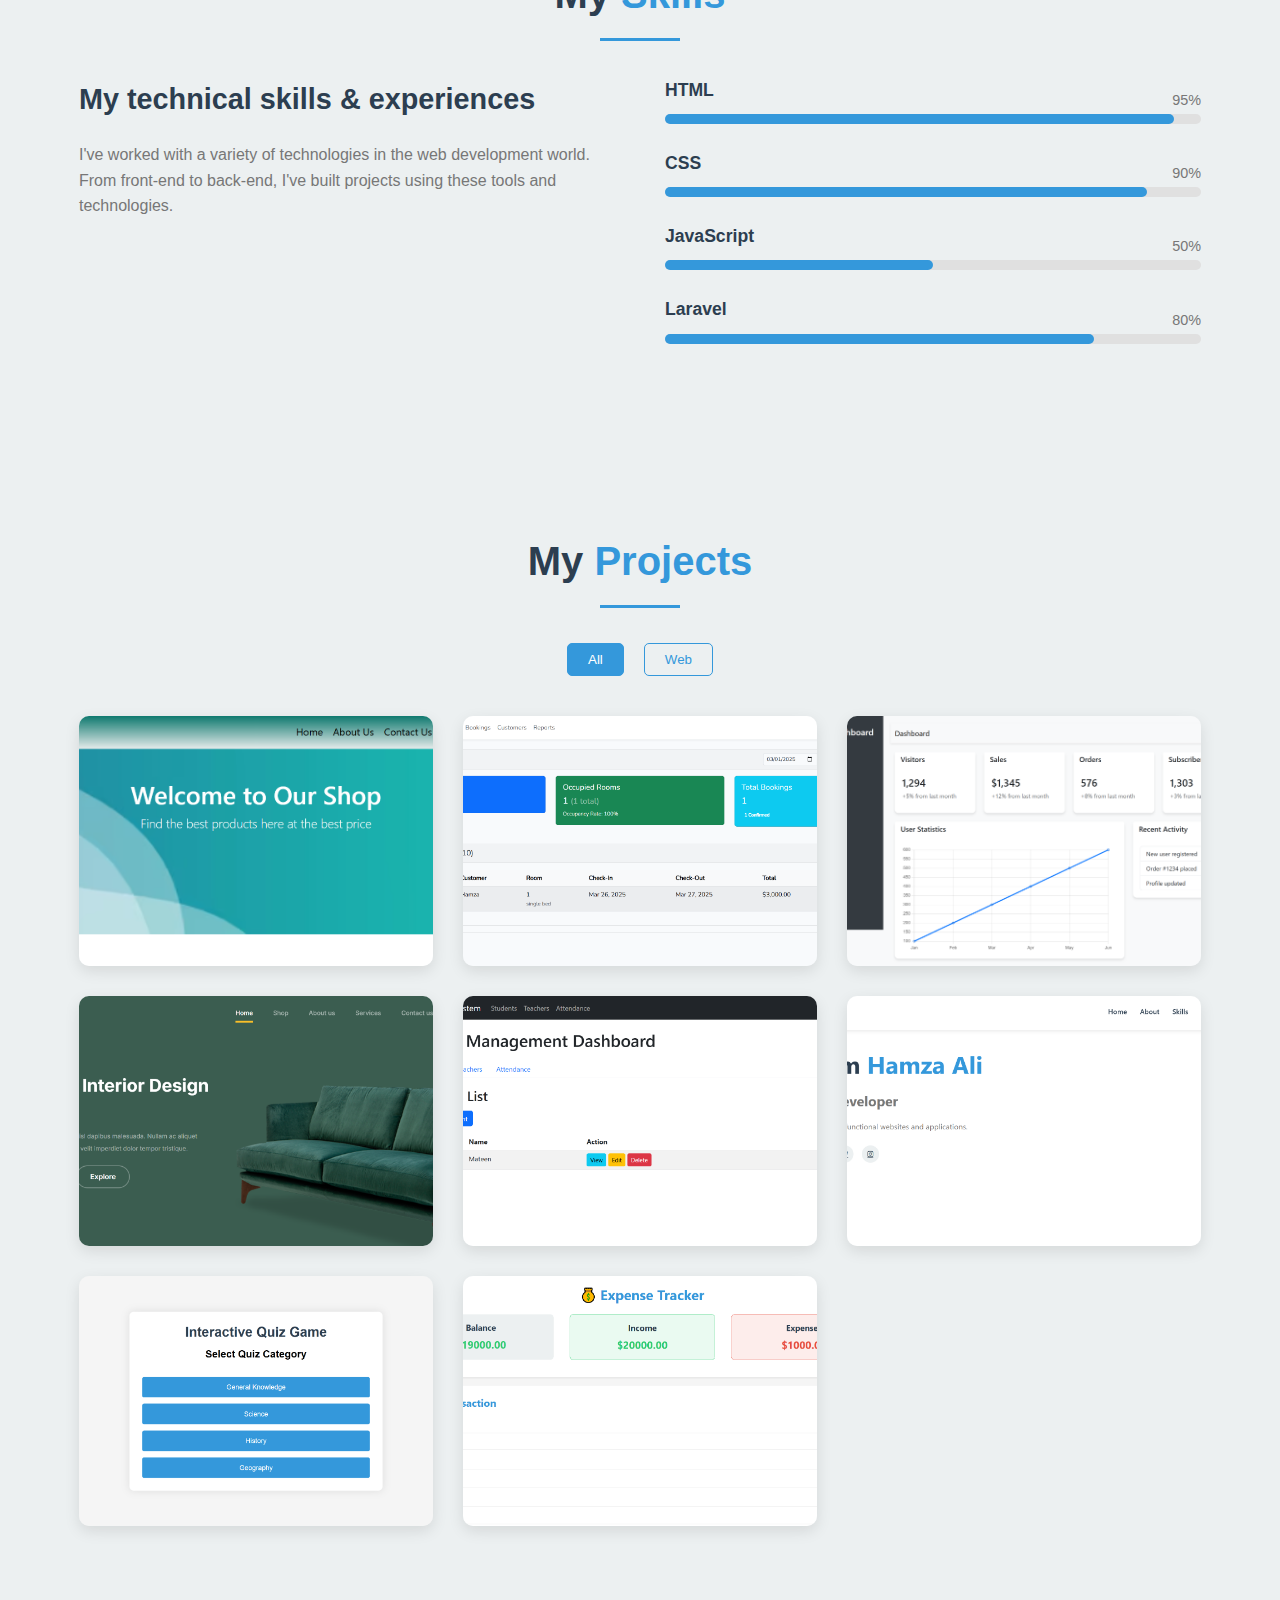
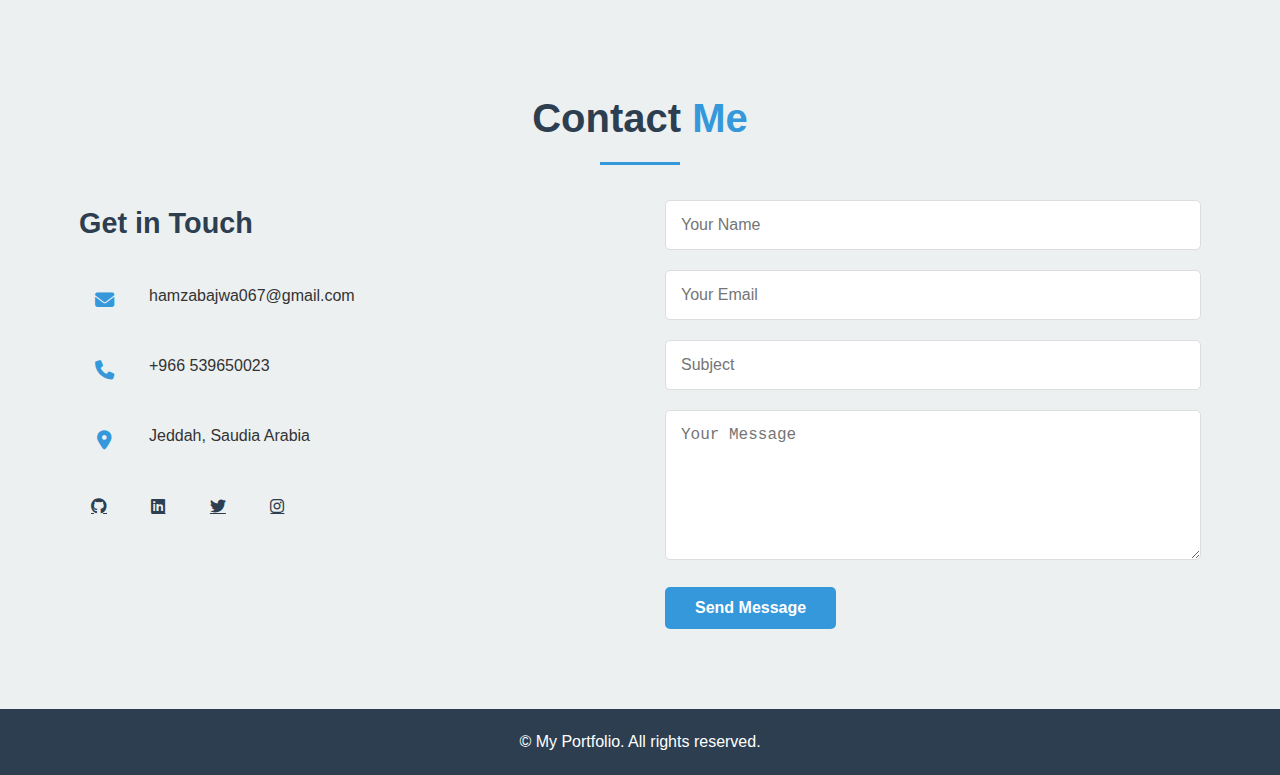
==== commit cf0a6740: "Updated index.html, moved script.js to assets" ====
--- a/index.html
+++ b/index.html
@@ -215,7 +215,7 @@
             <div class="project-overlay">
               <h3>Personal Portfolio</h3>
               <!-- <p>CMS for content creators</p> -->
-              <a href="#" class="project-link"><i class="fas fa-link"></i></a>
+              <a href="https://github.com/hamza-ali147/portfolio.git" class="project-link"><i class="fas fa-link"></i></a>
             </div>
           </div>
           <div class="project-item" data-category="web">
@@ -310,6 +310,6 @@
       </div>
     </footer>
 
-    <script src="script.js"></script>
+    <script src="{{ asset('assets/script.js') }}"></script>
   </body>
 </html>
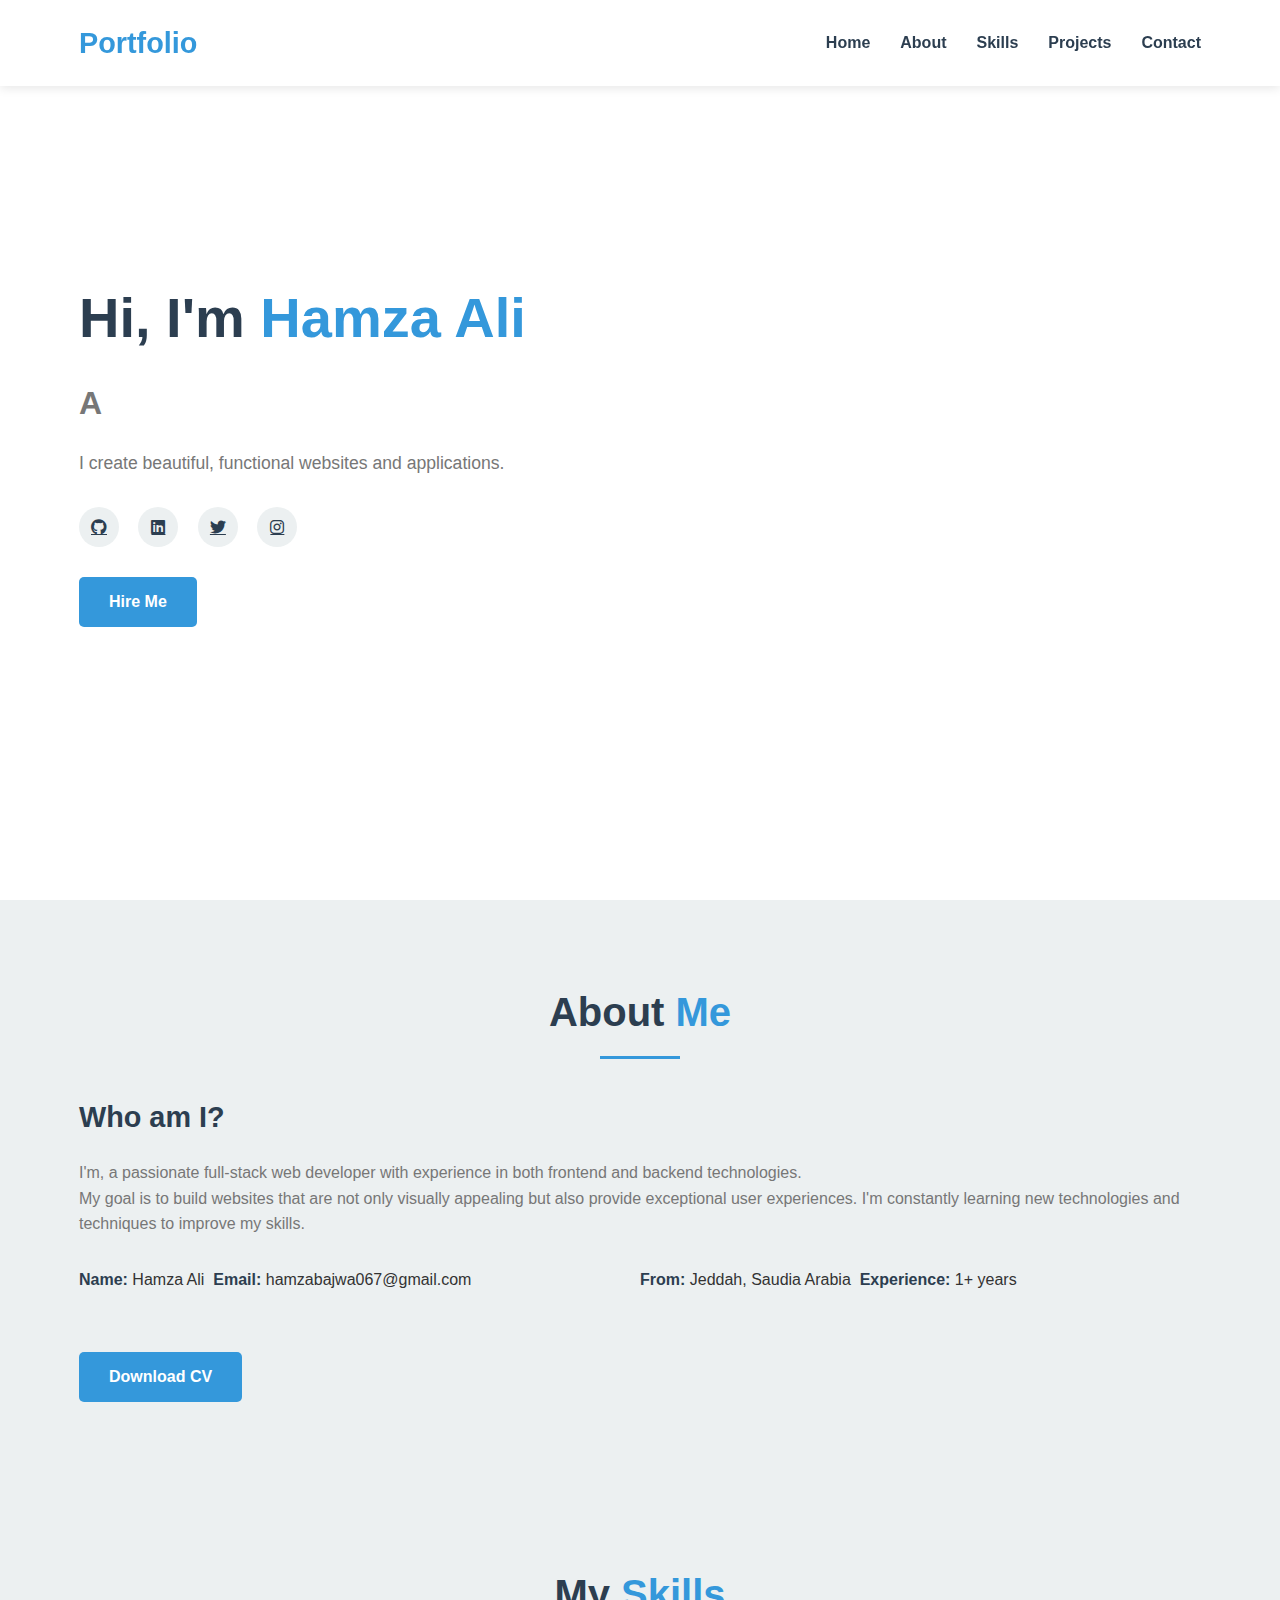
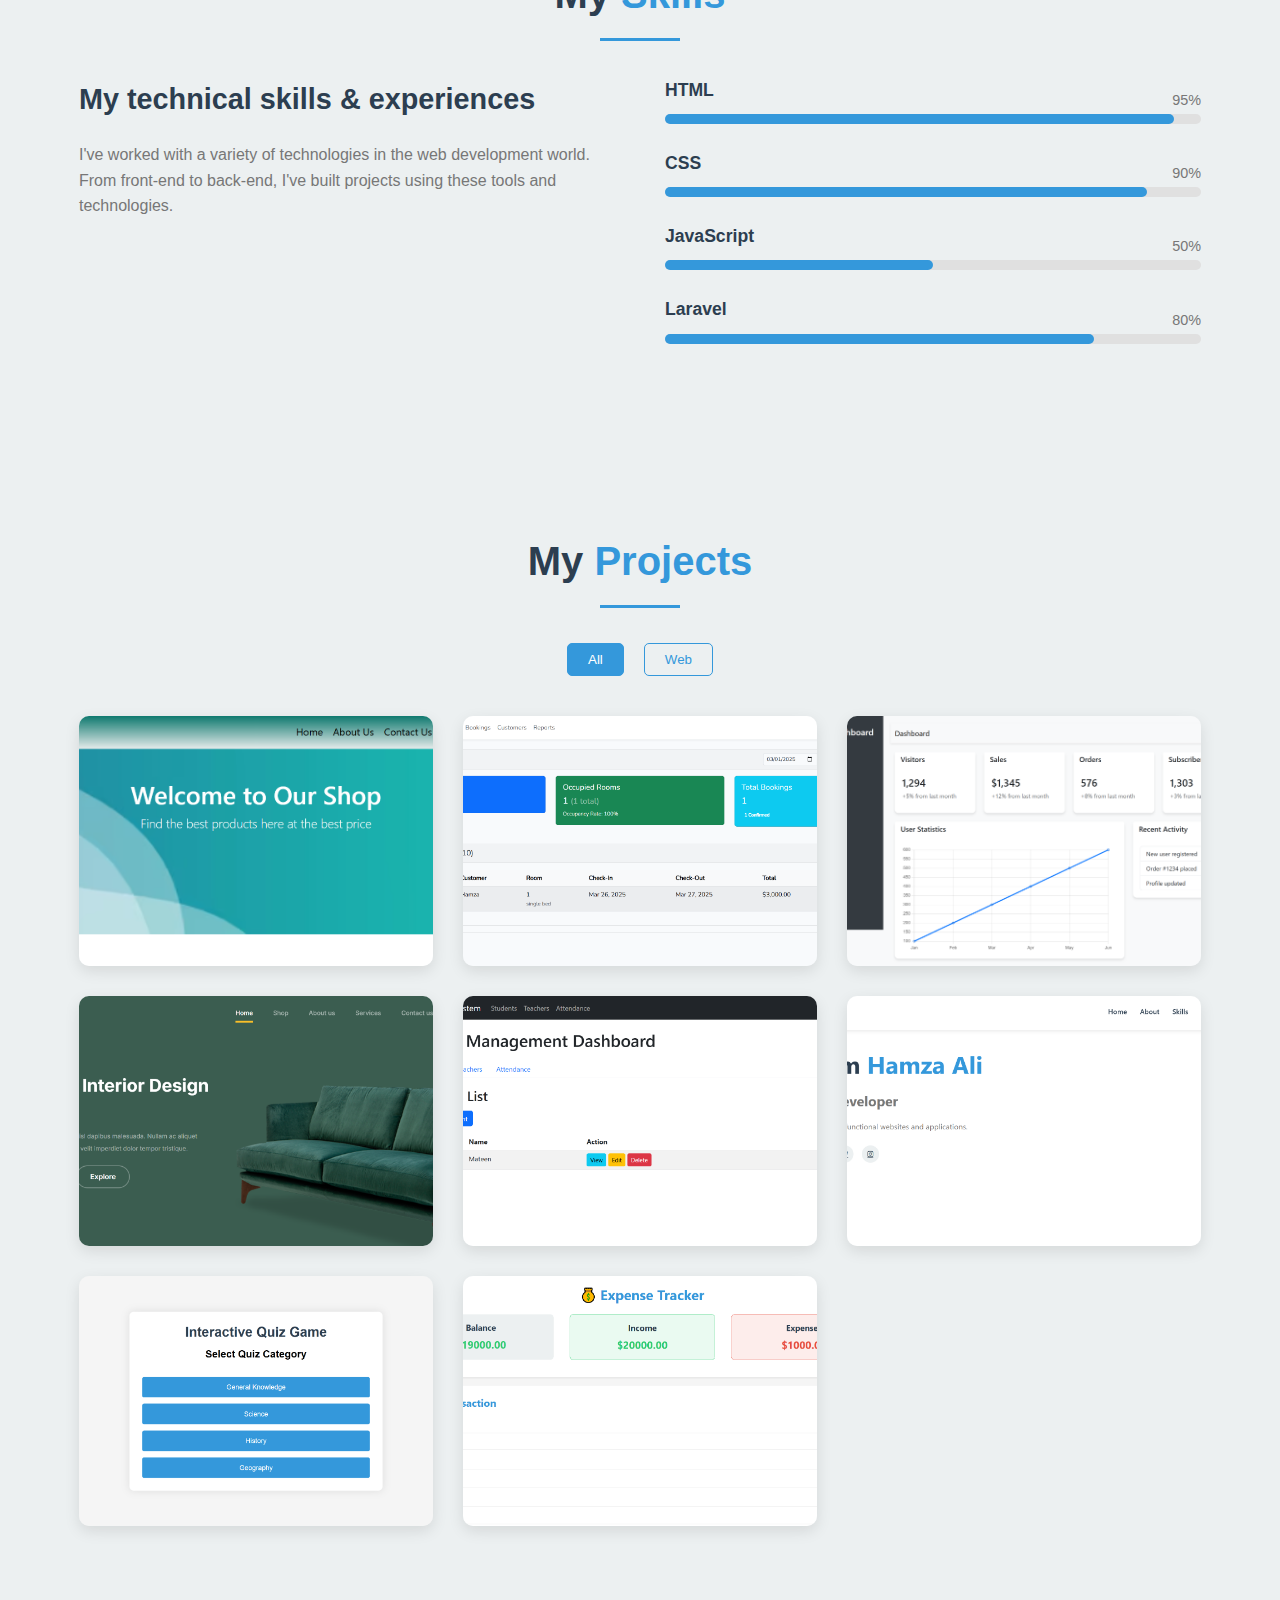
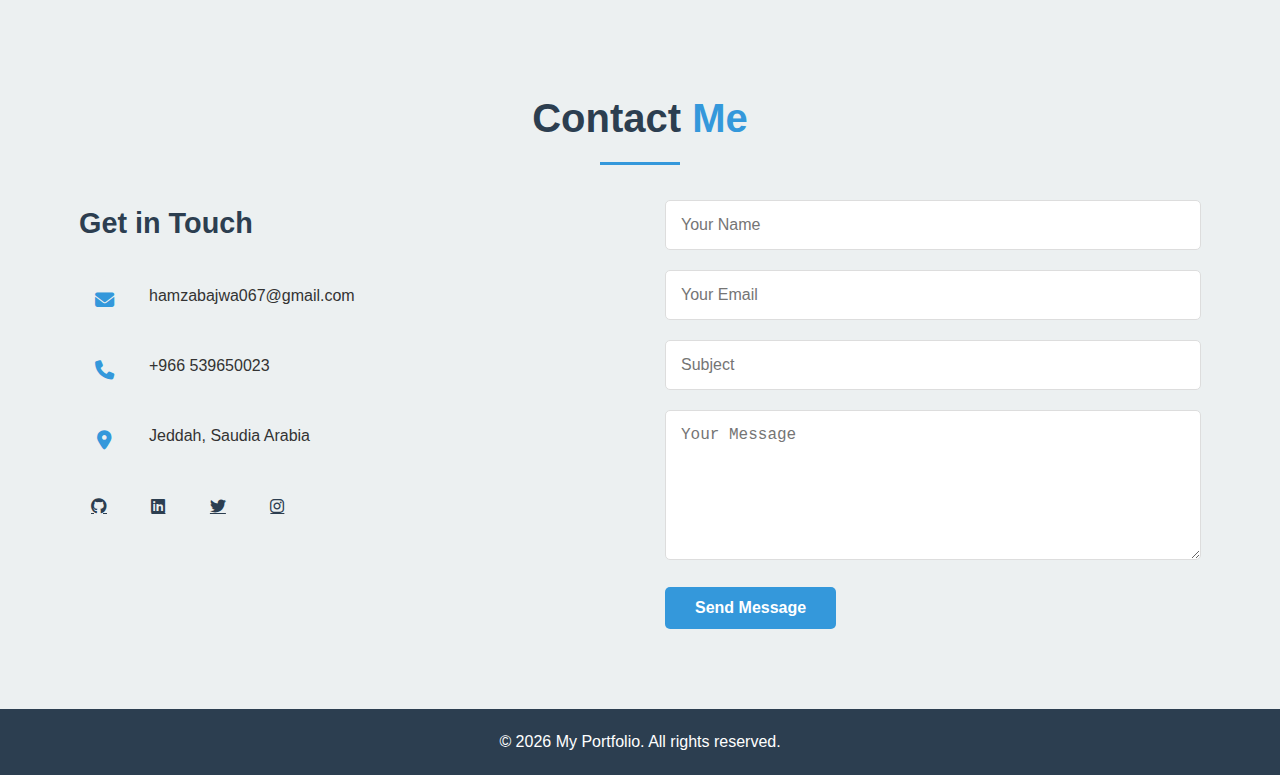
==== commit f37d82d6: "Updated files" ====
--- a/index.html
+++ b/index.html
@@ -310,6 +310,6 @@
       </div>
     </footer>
 
-    <script src="{{ asset('assets/script.js') }}"></script>
+    <script src="script.js"></script>
   </body>
 </html>
